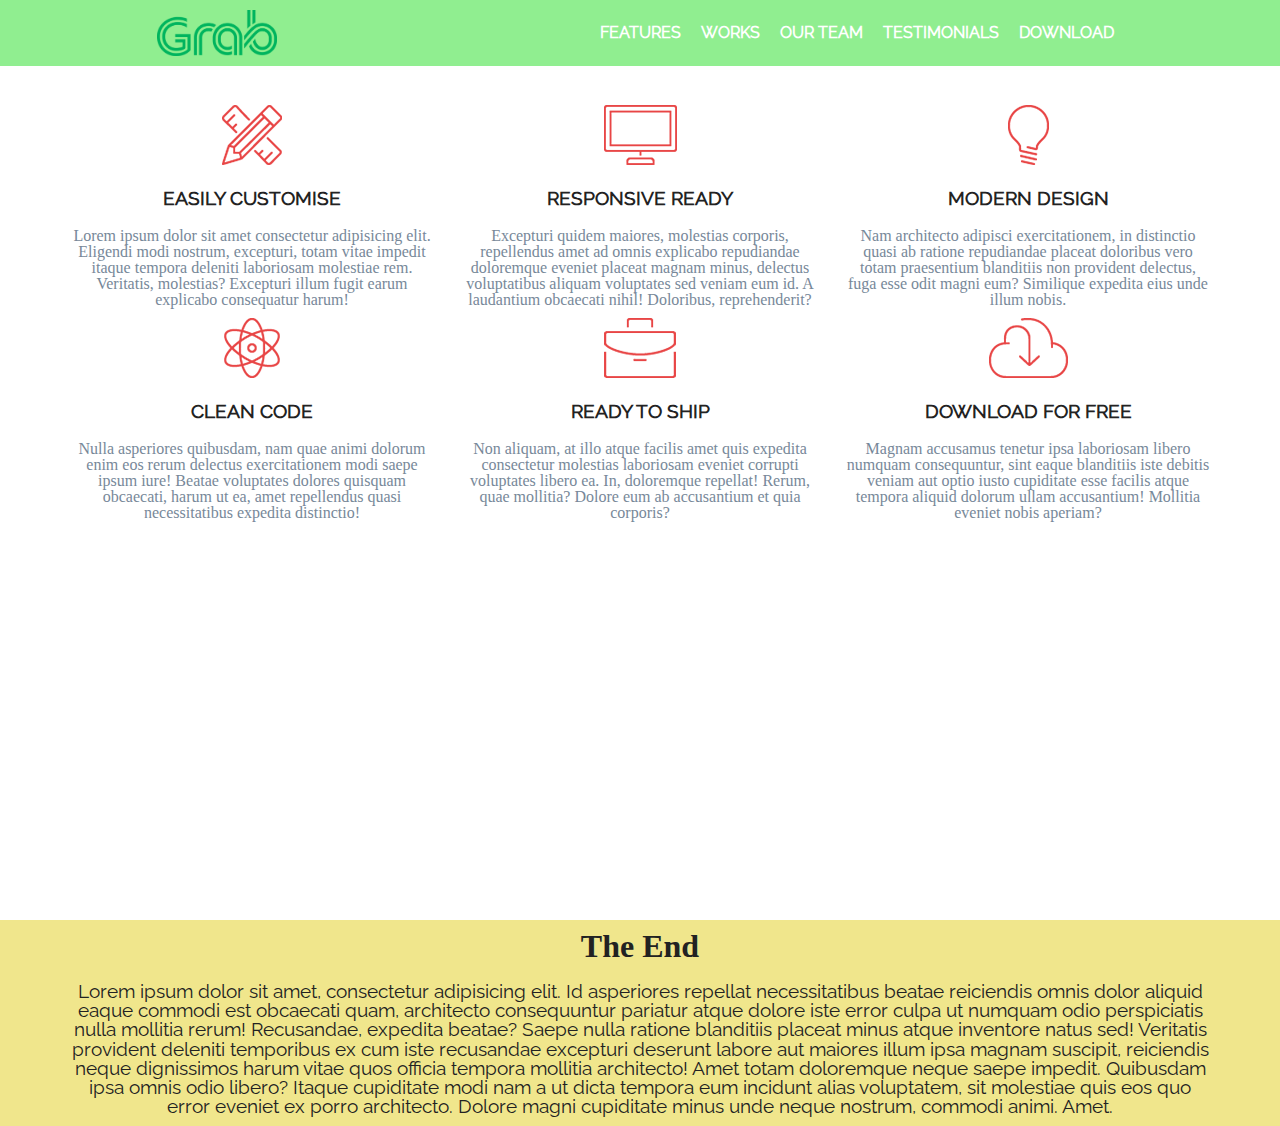
==== index.html @ 4b0da528 "Initial Initial main page and content on web" ====
<!DOCTYPE html>
<html lang="en">

<head>
  <meta charset="UTF-8">
  <link rel="stylesheet" href="./assets/css/reset.css">
  <link rel="stylesheet" href="./assets/css/style.css">
  <meta name="viewport" content="width=device-width, initial-scale=1.0">
  <title>Document</title>
</head>

<body>
  <header>
    <div class="NavHead">
      <div>
        <img class="logo" src="./assets/images/grab-logo-png-transparent.png" alt="sas">
      </div>
      <div>
        <ul class="navList">
          <li class="listItem"><a class="link" href="#">Features</a></li>
          <li class="listItem"><a class="link" href="#">Works</a></li>
          <li class="listItem"><a class="link" href="#">Our Team</a></li>
          <li class="listItem"><a class="link" href="#">Testimonials</a></li>
          <li class="listItem"><a class="link" href="#">Download</a></li>
        </ul>
      </div>
    </div>
  </header>
  <main>
    <div class="container push">
      <div class="row align">
        <div class="col-sm-12 col-md-6 col-lg-6 col-xl-4 col-xxl-4">
          <img class="icon" src="./assets/icons/1.gif" alt="">
          <h2 class="title">Easily customise</h2>
          <p class="text">Lorem ipsum dolor sit amet consectetur adipisicing elit. Eligendi modi nostrum, excepturi,
            totam vitae
            impedit itaque tempora deleniti laboriosam molestiae rem. Veritatis, molestias? Excepturi illum fugit earum
            explicabo consequatur harum!</p>
        </div>
        <div class="col-sm-12 col-md-6 col-lg-6 col-xl-4 col-xxl-4">
          <img class="icon" src="./assets/icons/2.gif" alt="">
          <h2 class="title">Responsive ready</h2>
          <p class="text">Excepturi quidem maiores, molestias corporis, repellendus amet ad omnis explicabo repudiandae
            doloremque
            eveniet placeat magnam minus, delectus voluptatibus aliquam voluptates sed veniam eum id. A laudantium
            obcaecati nihil! Doloribus, reprehenderit?</p>
        </div>
        <div class="col-sm-12 col-md-6 col-lg-6 col-xl-4 col-xxl-4">
          <img class="icon" src="./assets/icons/3.gif" alt="">
          <h2 class="title">modern design</h2>
          <p class="text">Nam architecto adipisci exercitationem, in distinctio quasi ab ratione repudiandae placeat
            doloribus vero
            totam praesentium blanditiis non provident delectus, fuga esse odit magni eum? Similique expedita eius unde
            illum nobis.</p>
        </div>
        <div class="col-sm-12 col-md-6 col-lg-6 col-xl-4 col-xxl-4">
          <img class="icon" src="./assets/icons/4.gif" alt="">
          <h2 class="title">clean code</h2>
          <p class="text">Nulla asperiores quibusdam, nam quae animi dolorum enim eos rerum delectus exercitationem modi
            saepe ipsum
            iure! Beatae voluptates dolores quisquam obcaecati, harum ut ea, amet repellendus quasi necessitatibus
            expedita distinctio!</p>
        </div>
        <div class="col-sm-12 col-md-6 col-lg-6 col-xl-4 col-xxl-4">
          <img class="icon" src="./assets/icons/5.gif" alt="">
          <h2 class="title">ready to ship</h2>
          <p class="text">Non aliquam, at illo atque facilis amet quis expedita consectetur molestias laboriosam eveniet
            corrupti
            voluptates libero ea. In, doloremque repellat! Rerum, quae mollitia? Dolore eum ab accusantium et quia
            corporis?</p>
        </div>
        <div class="col-sm-12 col-md-6 col-lg-6 col-xl-4 col-xxl-4">
          <img class="icon" src="./assets/icons/6.gif" alt="">
          <h2 class="title">download for free</h2>
          <p class="text">Magnam accusamus tenetur ipsa laboriosam libero numquam consequuntur, sint eaque blanditiis
            iste debitis
            veniam aut optio iusto cupiditate esse facilis atque tempora aliquid dolorum ullam accusantium! Mollitia
            eveniet nobis aperiam?</p>
        </div>
      </div>
    </div>

  </main>
  <footer class="foot">
    <div class="container">
      <div class="row ">
        <div class="col-12">
          <h2 class="footTitle">The End</h2>
          <p class="footText">Lorem ipsum dolor sit amet, consectetur adipisicing elit. Id asperiores repellat necessitatibus beatae
            reiciendis
            omnis dolor aliquid eaque commodi est obcaecati quam, architecto consequuntur pariatur atque dolore iste
            error
            culpa ut numquam odio perspiciatis nulla mollitia rerum! Recusandae, expedita beatae? Saepe nulla ratione
            blanditiis placeat minus atque inventore natus sed! Veritatis provident deleniti temporibus ex cum iste
            recusandae
            excepturi deserunt labore aut maiores illum ipsa magnam suscipit, reiciendis neque dignissimos harum vitae
            quos
            officia tempora mollitia architecto! Amet totam doloremque neque saepe impedit. Quibusdam ipsa omnis odio
            libero?
            Itaque cupiditate modi nam a ut dicta tempora eum incidunt alias voluptatem, sit molestiae quis eos quo
            error
            eveniet ex porro architecto. Dolore magni cupiditate minus unde neque nostrum, commodi animi. Amet.</p>
        </div>
      </div>
    </div>

  </footer>

</body>

</html>
---- assets/css/style.css ----
@import url("./bootstrap-grid.css");
@import url("./fonts.css");


* {
  --main-font: 1.2rem;
  --main-pad: 10px 0;
  --text-format: "Raleway"
}

body {
  font-family: rele
}


.NavHead {
  display: flex;
  justify-content: space-around;
  align-items: center;
  flex-wrap: wrap;
  background-color: lightgreen;
  color: white;
  padding: var(--main-pad);
  position: fixed;
  top: 0;
  left: 0;
  right: 0;
  z-index: 2;
  font-weight: bold;  
}

.logo {
  width: 120px;
}

.navList {
font-size: 0;
padding: 10px 0;
}

.listItem {
  display: inline-block;
}

.link {
  text-decoration: none;
  color: inherit;
  padding: 10px;
  text-transform: uppercase;
  font-family: var(--text-format);
  font-size: initial;
}

main {
  min-height: 100vh;
}

@media screen and (min-width:576px) {
  .push {
    padding-top: 140px;
  }
}

@media screen and (min-width:768px) {
  .push {
    padding-top: 130px;
  }
}

@media screen and (min-width:992px) {
  .push {
    padding-top: 110px;
  }
}

@media screen and (min-width:1200px) {
  .push {
    padding-top: 105px;
  }
}

@media screen and (min-width:1400px) {
  .push {
    padding-top: 100px;
  }
}

.align {
  text-align: center;
}

.title {
  font-family: var(--text-format);
  font-size: var(--main-font);
  font-weight: bold;
  text-transform: uppercase;
  padding-bottom: 0.6rem;
}

.icon {
  padding-bottom: 1.5rem;
}

.text {
  color: lightslategray;
  padding: var(--main-pad);
}

.foot {
  margin-top: 20px;
  background-color: khaki;
  text-align: center
}

.footTitle {
font-size: 2rem;
font-weight: bold;
padding: 10px 0;
}

.footText {
  font-family: var(--text-format);
  font-size: var(--main-font);
  padding: var(--main-pad);
}
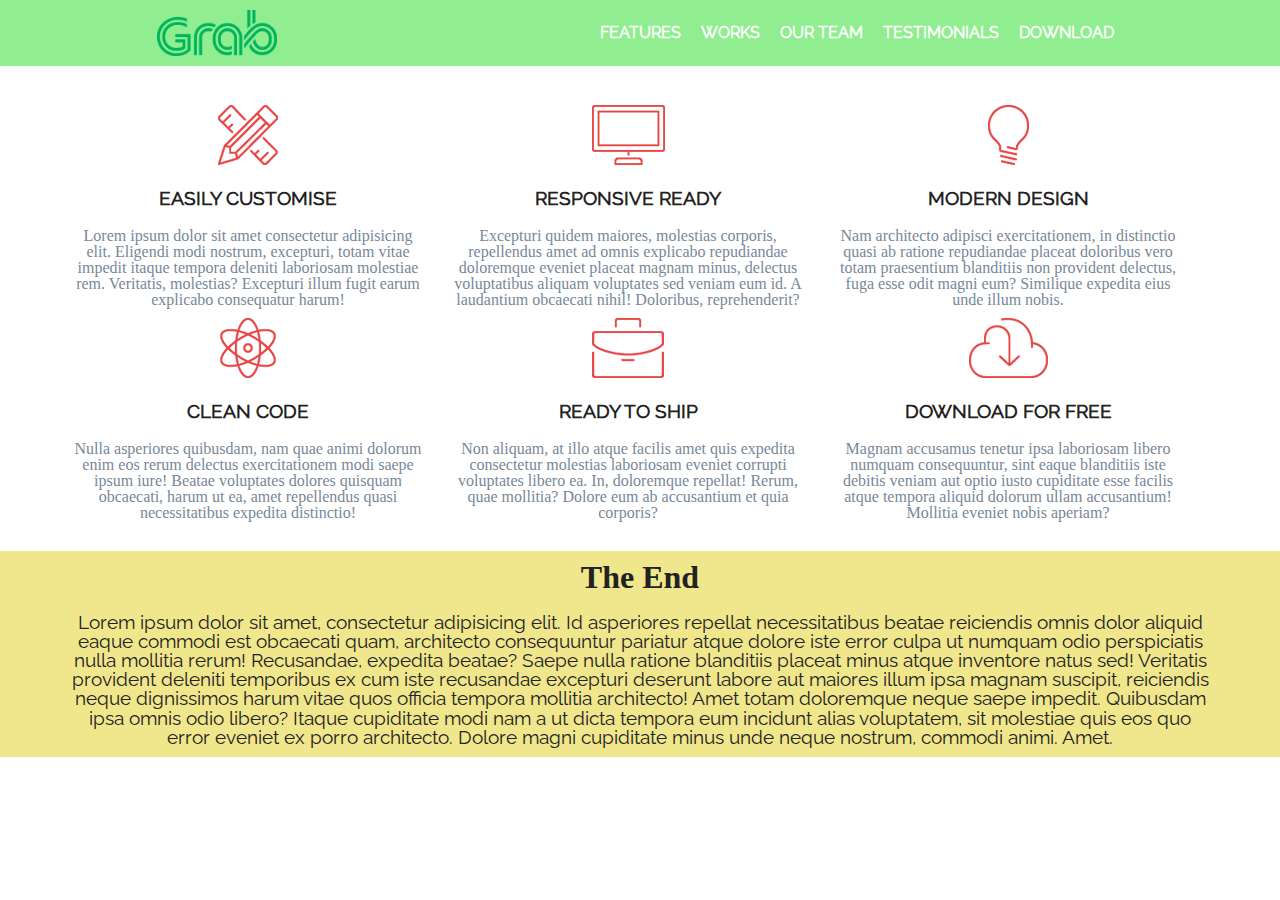
==== commit 374bf6dc: "Media fix" ====
--- a/index.html
+++ b/index.html
@@ -26,7 +26,7 @@
       </div>
     </div>
   </header>
-  <main>
+ 
     <div class="container push">
       <div class="row align">
         <div class="col-sm-12 col-md-6 col-lg-6 col-xl-4 col-xxl-4">
@@ -79,9 +79,7 @@
         </div>
       </div>
     </div>
-
-  </main>
-  <footer class="foot">
+   <footer class="foot">
     <div class="container">
       <div class="row ">
         <div class="col-12">
--- a/assets/css/style.css
+++ b/assets/css/style.css
@@ -6,10 +6,6 @@
   --main-font: 1.2rem;
   --main-pad: 10px 0;
   --text-format: "Raleway"
-}
-
-body {
-  font-family: rele
 }
 
 
@@ -22,6 +18,7 @@
   color: white;
   padding: var(--main-pad);
   position: fixed;
+  width: 100%;
   top: 0;
   left: 0;
   right: 0;
@@ -55,7 +52,7 @@
   min-height: 100vh;
 }
 
-@media screen and (min-width:576px) {
+@media screen and (max-width:576px) {
   .push {
     padding-top: 140px;
   }
@@ -87,6 +84,7 @@
 
 .align {
   text-align: center;
+  width: 100%;
 }
 
 .title {
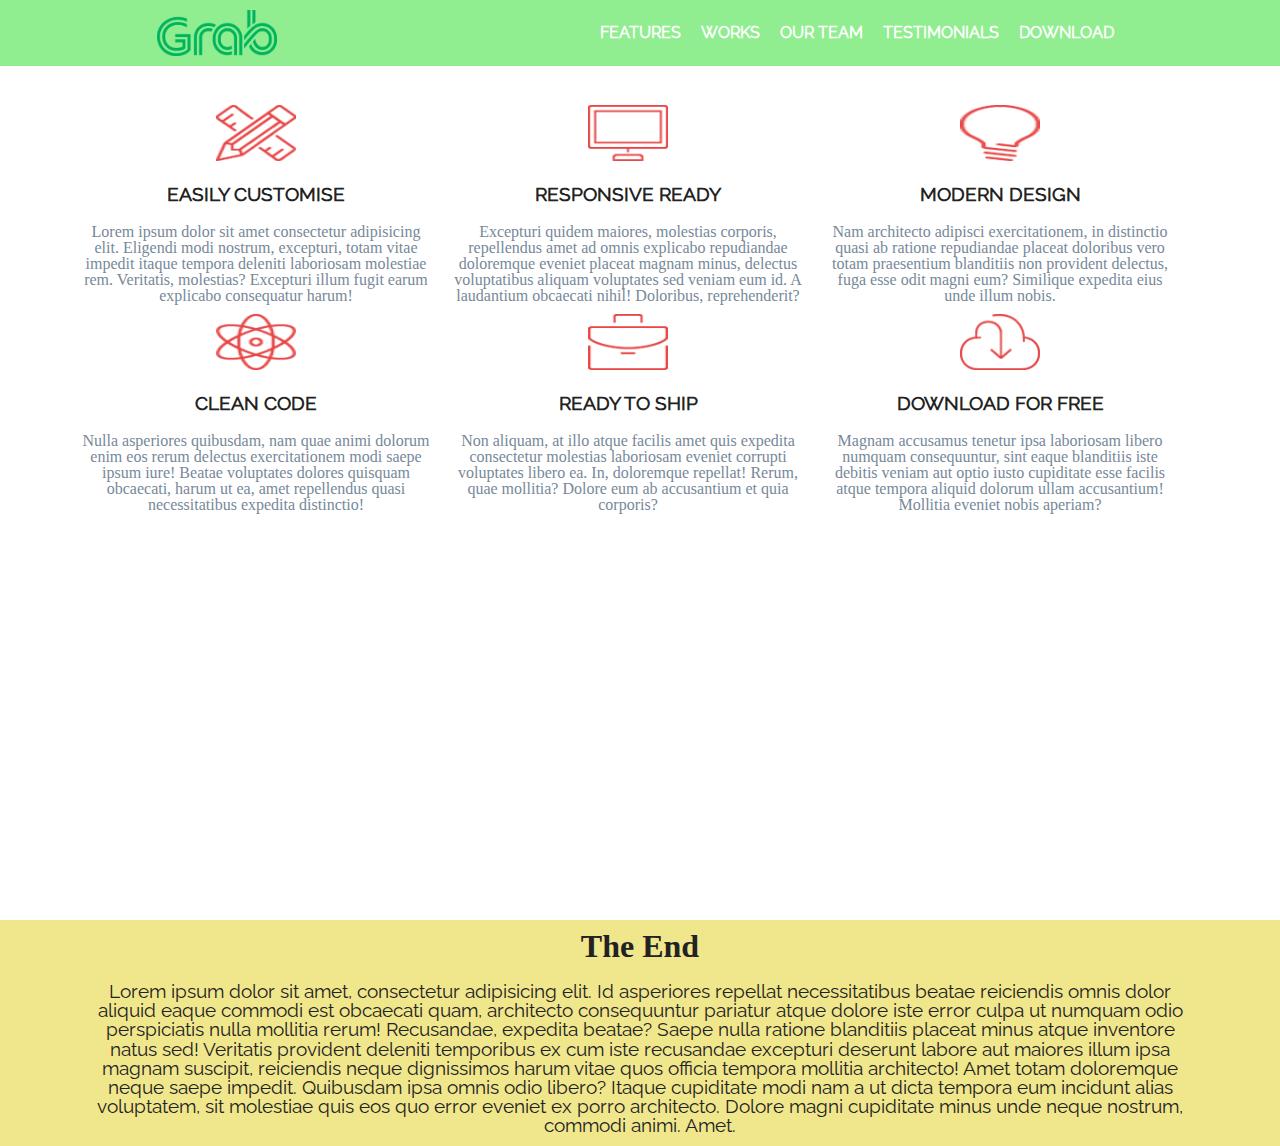
==== commit 430a4c5d: "Image fix" ====
--- a/index.html
+++ b/index.html
@@ -1,109 +1,136 @@
 <!DOCTYPE html>
 <html lang="en">
+  <head>
+    <meta charset="UTF-8" />
+    <link rel="stylesheet" href="./assets/css/reset.css" />
+    <link rel="stylesheet" href="./assets/css/style.css" />
+    <meta name="viewport" content="width=device-width, initial-scale=1.0" />
+    <title>Document</title>
+  </head>
 
-<head>
-  <meta charset="UTF-8">
-  <link rel="stylesheet" href="./assets/css/reset.css">
-  <link rel="stylesheet" href="./assets/css/style.css">
-  <meta name="viewport" content="width=device-width, initial-scale=1.0">
-  <title>Document</title>
-</head>
-
-<body>
-  <header>
-    <div class="NavHead">
-      <div>
-        <img class="logo" src="./assets/images/grab-logo-png-transparent.png" alt="sas">
+  <body>
+    <header>
+      <div class="NavHead">
+        <div>
+          <img
+            class="logo"
+            src="./assets/images/grab-logo-png-transparent.png"
+            alt="sas"
+          />
+        </div>
+        <div>
+          <ul class="navList">
+            <li class="listItem"><a class="link" href="#">Features</a></li>
+            <li class="listItem"><a class="link" href="#">Works</a></li>
+            <li class="listItem"><a class="link" href="#">Our Team</a></li>
+            <li class="listItem"><a class="link" href="#">Testimonials</a></li>
+            <li class="listItem"><a class="link" href="#">Download</a></li>
+          </ul>
+        </div>
       </div>
-      <div>
-        <ul class="navList">
-          <li class="listItem"><a class="link" href="#">Features</a></li>
-          <li class="listItem"><a class="link" href="#">Works</a></li>
-          <li class="listItem"><a class="link" href="#">Our Team</a></li>
-          <li class="listItem"><a class="link" href="#">Testimonials</a></li>
-          <li class="listItem"><a class="link" href="#">Download</a></li>
-        </ul>
-      </div>
-    </div>
-  </header>
- 
+    </header>
+    <main>
     <div class="container push">
       <div class="row align">
         <div class="col-sm-12 col-md-6 col-lg-6 col-xl-4 col-xxl-4">
-          <img class="icon" src="./assets/icons/1.gif" alt="">
+          <div class="wrapper">
+            <img class="icon" src="./assets/icons/1.gif" alt="" />
+          </div>
           <h2 class="title">Easily customise</h2>
-          <p class="text">Lorem ipsum dolor sit amet consectetur adipisicing elit. Eligendi modi nostrum, excepturi,
-            totam vitae
-            impedit itaque tempora deleniti laboriosam molestiae rem. Veritatis, molestias? Excepturi illum fugit earum
-            explicabo consequatur harum!</p>
+          <p class="text">
+            Lorem ipsum dolor sit amet consectetur adipisicing elit. Eligendi
+            modi nostrum, excepturi, totam vitae impedit itaque tempora deleniti
+            laboriosam molestiae rem. Veritatis, molestias? Excepturi illum
+            fugit earum explicabo consequatur harum!
+          </p>
         </div>
         <div class="col-sm-12 col-md-6 col-lg-6 col-xl-4 col-xxl-4">
-          <img class="icon" src="./assets/icons/2.gif" alt="">
+          <div class="wrapper">
+            <img class="icon" src="./assets/icons/2.gif" alt="" />
+          </div>
           <h2 class="title">Responsive ready</h2>
-          <p class="text">Excepturi quidem maiores, molestias corporis, repellendus amet ad omnis explicabo repudiandae
-            doloremque
-            eveniet placeat magnam minus, delectus voluptatibus aliquam voluptates sed veniam eum id. A laudantium
-            obcaecati nihil! Doloribus, reprehenderit?</p>
+          <p class="text">
+            Excepturi quidem maiores, molestias corporis, repellendus amet ad
+            omnis explicabo repudiandae doloremque eveniet placeat magnam minus,
+            delectus voluptatibus aliquam voluptates sed veniam eum id. A
+            laudantium obcaecati nihil! Doloribus, reprehenderit?
+          </p>
         </div>
         <div class="col-sm-12 col-md-6 col-lg-6 col-xl-4 col-xxl-4">
-          <img class="icon" src="./assets/icons/3.gif" alt="">
+          <div class="wrapper">
+            <img class="icon" src="./assets/icons/3.gif" alt="" />
+          </div>
           <h2 class="title">modern design</h2>
-          <p class="text">Nam architecto adipisci exercitationem, in distinctio quasi ab ratione repudiandae placeat
-            doloribus vero
-            totam praesentium blanditiis non provident delectus, fuga esse odit magni eum? Similique expedita eius unde
-            illum nobis.</p>
+          <p class="text">
+            Nam architecto adipisci exercitationem, in distinctio quasi ab
+            ratione repudiandae placeat doloribus vero totam praesentium
+            blanditiis non provident delectus, fuga esse odit magni eum?
+            Similique expedita eius unde illum nobis.
+          </p>
         </div>
         <div class="col-sm-12 col-md-6 col-lg-6 col-xl-4 col-xxl-4">
-          <img class="icon" src="./assets/icons/4.gif" alt="">
+          <div class="wrapper">
+            <img class="icon" src="./assets/icons/4.gif" alt="" />
+          </div>
           <h2 class="title">clean code</h2>
-          <p class="text">Nulla asperiores quibusdam, nam quae animi dolorum enim eos rerum delectus exercitationem modi
-            saepe ipsum
-            iure! Beatae voluptates dolores quisquam obcaecati, harum ut ea, amet repellendus quasi necessitatibus
-            expedita distinctio!</p>
+          <p class="text">
+            Nulla asperiores quibusdam, nam quae animi dolorum enim eos rerum
+            delectus exercitationem modi saepe ipsum iure! Beatae voluptates
+            dolores quisquam obcaecati, harum ut ea, amet repellendus quasi
+            necessitatibus expedita distinctio!
+          </p>
         </div>
         <div class="col-sm-12 col-md-6 col-lg-6 col-xl-4 col-xxl-4">
-          <img class="icon" src="./assets/icons/5.gif" alt="">
+          <div class="wrapper">
+            <img class="icon" src="./assets/icons/5.gif" alt="" />
+          </div>
           <h2 class="title">ready to ship</h2>
-          <p class="text">Non aliquam, at illo atque facilis amet quis expedita consectetur molestias laboriosam eveniet
-            corrupti
-            voluptates libero ea. In, doloremque repellat! Rerum, quae mollitia? Dolore eum ab accusantium et quia
-            corporis?</p>
+          <p class="text">
+            Non aliquam, at illo atque facilis amet quis expedita consectetur
+            molestias laboriosam eveniet corrupti voluptates libero ea. In,
+            doloremque repellat! Rerum, quae mollitia? Dolore eum ab accusantium
+            et quia corporis?
+          </p>
         </div>
         <div class="col-sm-12 col-md-6 col-lg-6 col-xl-4 col-xxl-4">
-          <img class="icon" src="./assets/icons/6.gif" alt="">
+          <div class="wrapper">
+            <img class="icon" src="./assets/icons/6.gif" alt="" />
+          </div>
           <h2 class="title">download for free</h2>
-          <p class="text">Magnam accusamus tenetur ipsa laboriosam libero numquam consequuntur, sint eaque blanditiis
-            iste debitis
-            veniam aut optio iusto cupiditate esse facilis atque tempora aliquid dolorum ullam accusantium! Mollitia
-            eveniet nobis aperiam?</p>
+          <p class="text">
+            Magnam accusamus tenetur ipsa laboriosam libero numquam
+            consequuntur, sint eaque blanditiis iste debitis veniam aut optio
+            iusto cupiditate esse facilis atque tempora aliquid dolorum ullam
+            accusantium! Mollitia eveniet nobis aperiam?
+          </p>
         </div>
       </div>
     </div>
-   <footer class="foot">
-    <div class="container">
-      <div class="row ">
-        <div class="col-12">
-          <h2 class="footTitle">The End</h2>
-          <p class="footText">Lorem ipsum dolor sit amet, consectetur adipisicing elit. Id asperiores repellat necessitatibus beatae
-            reiciendis
-            omnis dolor aliquid eaque commodi est obcaecati quam, architecto consequuntur pariatur atque dolore iste
-            error
-            culpa ut numquam odio perspiciatis nulla mollitia rerum! Recusandae, expedita beatae? Saepe nulla ratione
-            blanditiis placeat minus atque inventore natus sed! Veritatis provident deleniti temporibus ex cum iste
-            recusandae
-            excepturi deserunt labore aut maiores illum ipsa magnam suscipit, reiciendis neque dignissimos harum vitae
-            quos
-            officia tempora mollitia architecto! Amet totam doloremque neque saepe impedit. Quibusdam ipsa omnis odio
-            libero?
-            Itaque cupiditate modi nam a ut dicta tempora eum incidunt alias voluptatem, sit molestiae quis eos quo
-            error
-            eveniet ex porro architecto. Dolore magni cupiditate minus unde neque nostrum, commodi animi. Amet.</p>
+  </main>
+    <footer class="foot">
+      <div class="container">
+        <div class="row">
+          <div class="col-12">
+            <h2 class="footTitle">The End</h2>
+            <p class="footText">
+              Lorem ipsum dolor sit amet, consectetur adipisicing elit. Id
+              asperiores repellat necessitatibus beatae reiciendis omnis dolor
+              aliquid eaque commodi est obcaecati quam, architecto consequuntur
+              pariatur atque dolore iste error culpa ut numquam odio
+              perspiciatis nulla mollitia rerum! Recusandae, expedita beatae?
+              Saepe nulla ratione blanditiis placeat minus atque inventore natus
+              sed! Veritatis provident deleniti temporibus ex cum iste
+              recusandae excepturi deserunt labore aut maiores illum ipsa magnam
+              suscipit, reiciendis neque dignissimos harum vitae quos officia
+              tempora mollitia architecto! Amet totam doloremque neque saepe
+              impedit. Quibusdam ipsa omnis odio libero? Itaque cupiditate modi
+              nam a ut dicta tempora eum incidunt alias voluptatem, sit
+              molestiae quis eos quo error eveniet ex porro architecto. Dolore
+              magni cupiditate minus unde neque nostrum, commodi animi. Amet.
+            </p>
+          </div>
         </div>
       </div>
-    </div>
-
-  </footer>
-
-</body>
-
-</html>+    </footer>
+  </body>
+</html>
--- a/assets/css/style.css
+++ b/assets/css/style.css
@@ -3,6 +3,7 @@
 
 
 * {
+  box-sizing: border-box;
   --main-font: 1.2rem;
   --main-pad: 10px 0;
   --text-format: "Raleway"
@@ -57,6 +58,12 @@
     padding-top: 140px;
   }
 }
+@media screen and (min-width:577px) {
+    .push {
+      padding-top: 140px;
+    }
+  
+}
 
 @media screen and (min-width:768px) {
   .push {
@@ -95,9 +102,19 @@
   padding-bottom: 0.6rem;
 }
 
+
+.wrapper {
+  display: inline-block;
+  width: 80px;
+  height: 80px;
+  }
+
 .icon {
   padding-bottom: 1.5rem;
-}
+  width: inherit;
+  height: inherit;
+  object-position: center;
+  }
 
 .text {
   color: lightslategray;
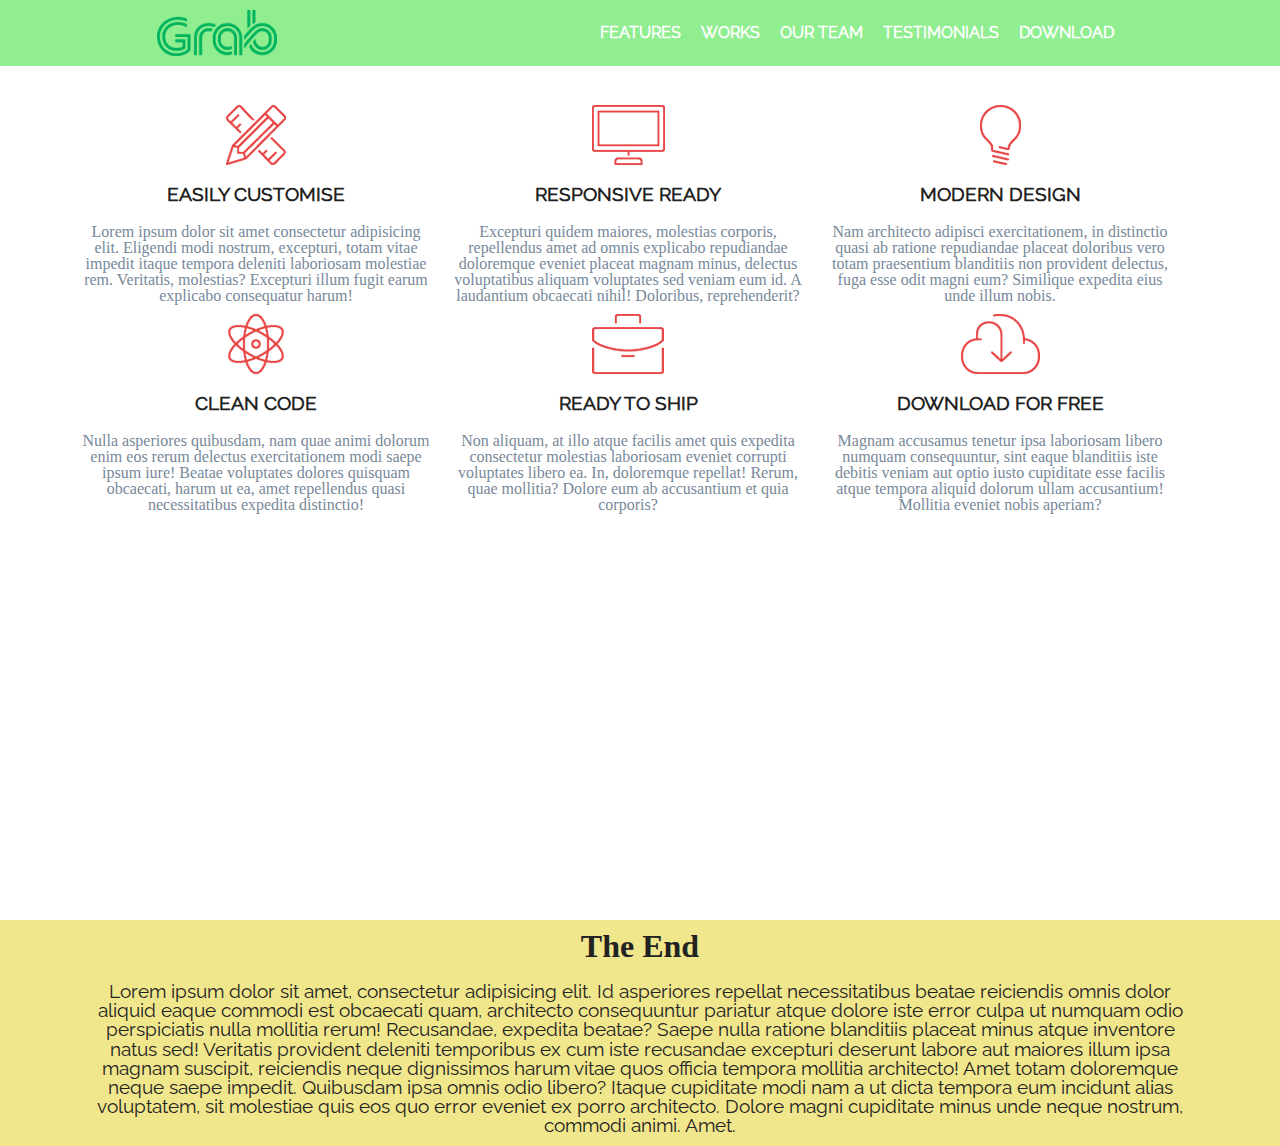
==== commit 99d0e859: "Img alts" ====
--- a/index.html
+++ b/index.html
@@ -34,7 +34,7 @@
       <div class="row align">
         <div class="col-sm-12 col-md-6 col-lg-6 col-xl-4 col-xxl-4">
           <div class="wrapper">
-            <img class="icon" src="./assets/icons/1.gif" alt="" />
+            <img class="icon" src="./assets/icons/1.gif" alt="icon" />
           </div>
           <h2 class="title">Easily customise</h2>
           <p class="text">
@@ -46,7 +46,7 @@
         </div>
         <div class="col-sm-12 col-md-6 col-lg-6 col-xl-4 col-xxl-4">
           <div class="wrapper">
-            <img class="icon" src="./assets/icons/2.gif" alt="" />
+            <img class="icon" src="./assets/icons/2.gif" alt="icon" />
           </div>
           <h2 class="title">Responsive ready</h2>
           <p class="text">
@@ -58,7 +58,7 @@
         </div>
         <div class="col-sm-12 col-md-6 col-lg-6 col-xl-4 col-xxl-4">
           <div class="wrapper">
-            <img class="icon" src="./assets/icons/3.gif" alt="" />
+            <img class="icon" src="./assets/icons/3.gif" alt="icon" />
           </div>
           <h2 class="title">modern design</h2>
           <p class="text">
@@ -70,7 +70,7 @@
         </div>
         <div class="col-sm-12 col-md-6 col-lg-6 col-xl-4 col-xxl-4">
           <div class="wrapper">
-            <img class="icon" src="./assets/icons/4.gif" alt="" />
+            <img class="icon" src="./assets/icons/4.gif" alt="icon" />
           </div>
           <h2 class="title">clean code</h2>
           <p class="text">
@@ -82,7 +82,7 @@
         </div>
         <div class="col-sm-12 col-md-6 col-lg-6 col-xl-4 col-xxl-4">
           <div class="wrapper">
-            <img class="icon" src="./assets/icons/5.gif" alt="" />
+            <img class="icon" src="./assets/icons/5.gif" alt="icon" />
           </div>
           <h2 class="title">ready to ship</h2>
           <p class="text">
@@ -94,7 +94,7 @@
         </div>
         <div class="col-sm-12 col-md-6 col-lg-6 col-xl-4 col-xxl-4">
           <div class="wrapper">
-            <img class="icon" src="./assets/icons/6.gif" alt="" />
+            <img class="icon" src="./assets/icons/6.gif" alt="icon" />
           </div>
           <h2 class="title">download for free</h2>
           <p class="text">
--- a/assets/css/style.css
+++ b/assets/css/style.css
@@ -100,13 +100,14 @@
   font-weight: bold;
   text-transform: uppercase;
   padding-bottom: 0.6rem;
+  text-overflow: ellipsis;
 }
 
 
 .wrapper {
   display: inline-block;
-  width: 80px;
-  height: 80px;
+  max-width: 80px;
+  max-height: 80px;
   }
 
 .icon {
